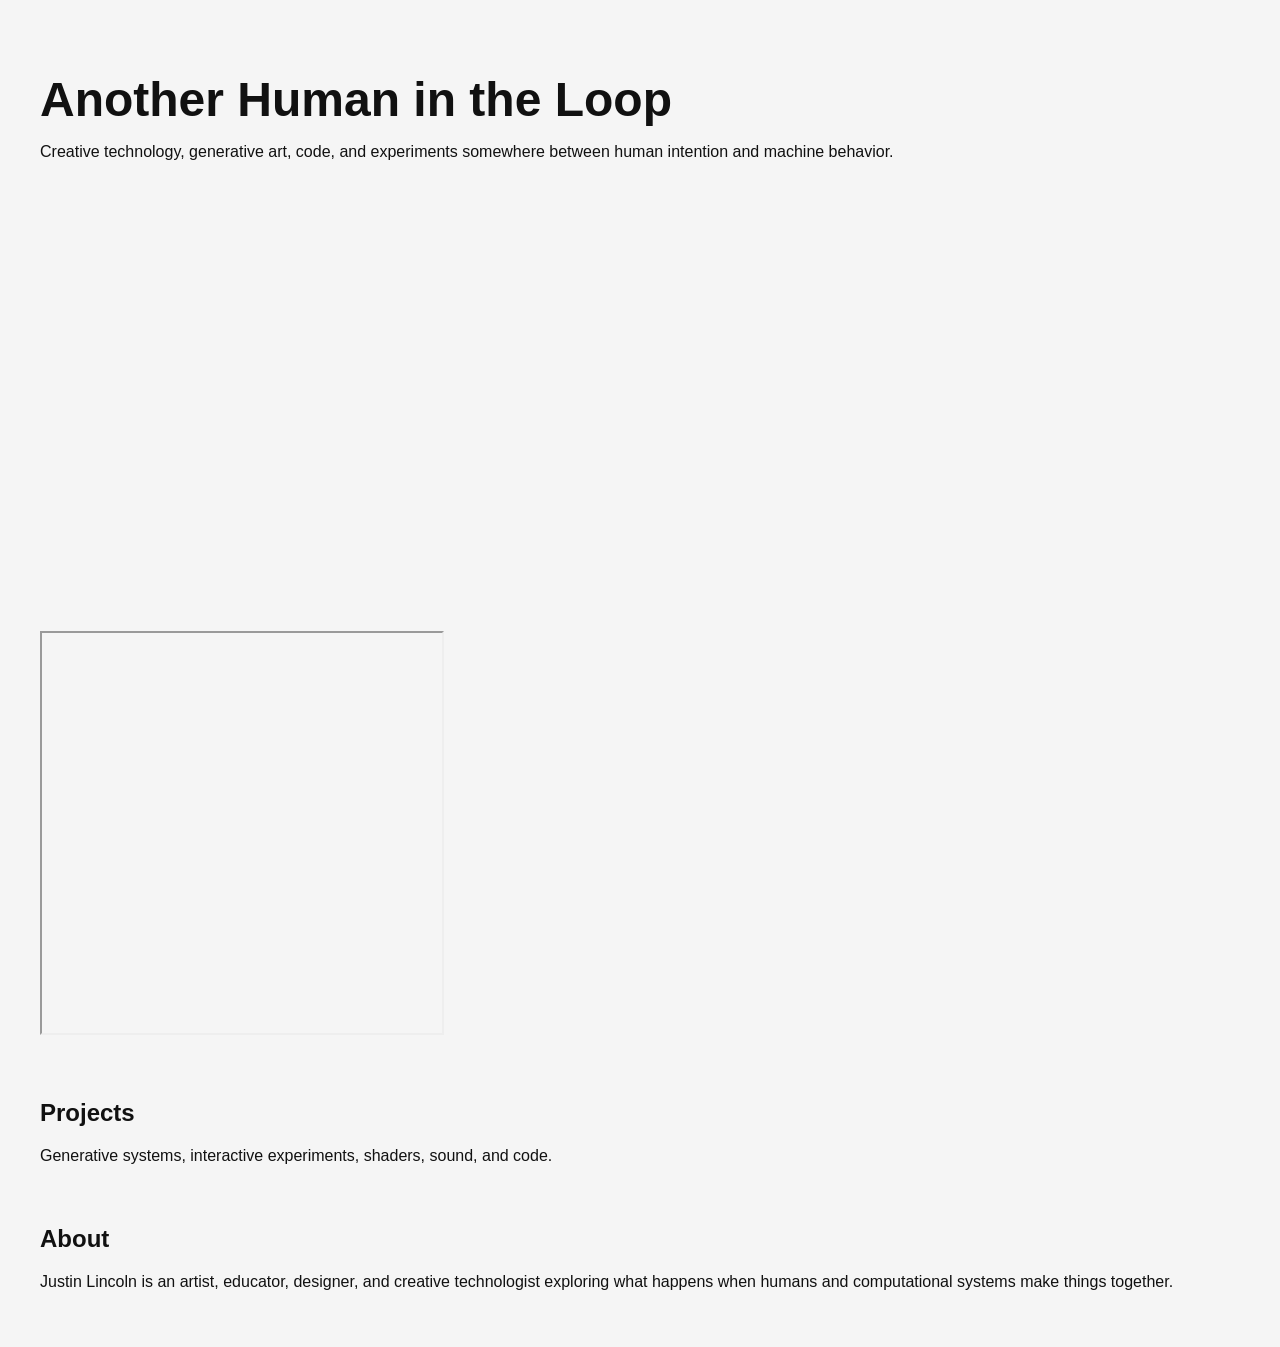
==== index.html @ a6d34f9c "Link stylesheet in index.html Add stylesheet link to index.html" ====
<!DOCTYPE html>
<html lang="en">
<head>
  <meta charset="UTF-8">
  <meta name="viewport" content="width=device-width, initial-scale=1.0">

  <title>Another Human in the Loop</title>

  <link rel="stylesheet" href="style.css">
</head>

<body>

  <h1>Another Human in the Loop</h1>

  <p>
    Creative technology, generative art, code, and experiments
    somewhere between human intention and machine behavior.
  </p>

  <iframe
  width="800"
  height="450"
  src="https://www.youtube-nocookie.com/embed/tvtjI1bp2vo"
  title="Another Human in the Loop video"
  frameborder="0"
  allow="accelerometer; autoplay; clipboard-write; encrypted-media; gyroscope; picture-in-picture"
  allowfullscreen>
</iframe>

 <iframe src="https://openprocessing.org/sketch/2888722/embed/" width="400" height="400"></iframe>

  <h2>Projects</h2>

  <p>Generative systems, interactive experiments, shaders, sound, and code.</p>

  <h2>About</h2>

  <p>
    Justin Lincoln is an artist, educator, designer, and creative technologist
    exploring what happens when humans and computational systems make things together.
  </p>

</body>
</html>
---- style.css ----
body {
  margin: 0;
  padding: 40px;
  font-family: Arial, sans-serif;
  background: #f5f5f5;
  color: #111;
}

main {
  max-width: 1200px;
  margin: 0 auto;
}

h1 {
  font-size: 48px;
  margin-bottom: 10px;
}

h2 {
  margin-top: 60px;
}

.project {
  margin-top: 30px;
}

.media {
  display: flex;
  gap: 40px;
  align-items: flex-start;
  flex-wrap: wrap;
}

.video iframe {
  width: 800px;
  max-width: 100%;
  aspect-ratio: 16 / 9;
  height: auto;
}

.sketch iframe {
  width: 400px;
  height: 400px;
  border: none;
}
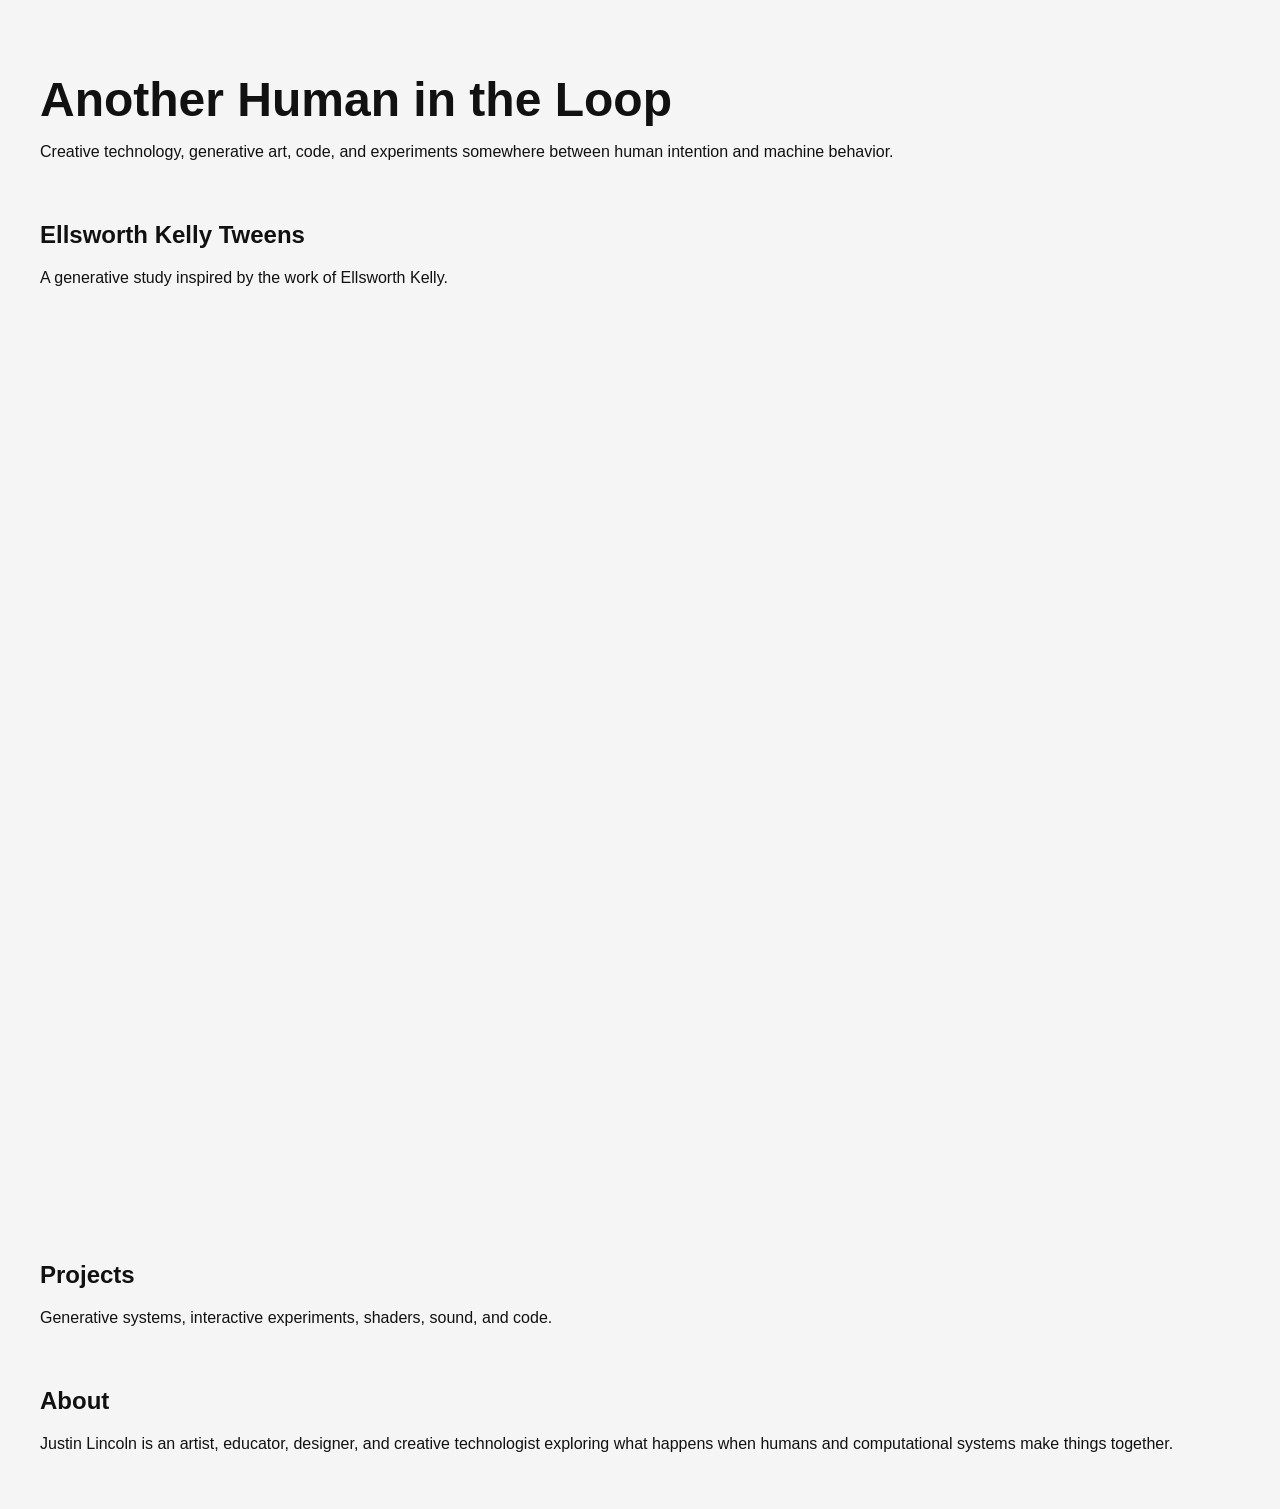
==== commit 7fcb2e43: "Refactor iframe layout for video and sketch sections Replaced the old iframe structure with a new la" ====
--- a/index.html
+++ b/index.html
@@ -18,17 +18,37 @@
     somewhere between human intention and machine behavior.
   </p>
 
-  <iframe
-  width="800"
-  height="450"
-  src="https://www.youtube-nocookie.com/embed/tvtjI1bp2vo"
-  title="Another Human in the Loop video"
-  frameborder="0"
-  allow="accelerometer; autoplay; clipboard-write; encrypted-media; gyroscope; picture-in-picture"
-  allowfullscreen>
-</iframe>
+<div class="project">
 
- <iframe src="https://openprocessing.org/sketch/2888722/embed/" width="400" height="400"></iframe>
+  <h2>Ellsworth Kelly Tweens</h2>
+
+  <p>
+    A generative study inspired by the work of Ellsworth Kelly.
+  </p>
+
+  <div class="media">
+
+    <div class="video">
+      <iframe
+        src="https://www.youtube-nocookie.com/embed/tvtjI1bp2vo"
+        title="Another Human in the Loop video"
+        frameborder="0"
+        allow="accelerometer; autoplay; clipboard-write; encrypted-media; gyroscope; picture-in-picture"
+        allowfullscreen>
+      </iframe>
+    </div>
+
+    <div class="sketch">
+      <iframe
+        src="https://openprocessing.org/sketch/2888722/embed/"
+        width="400"
+        height="400">
+      </iframe>
+    </div>
+
+  </div>
+
+</div>
 
   <h2>Projects</h2>
 
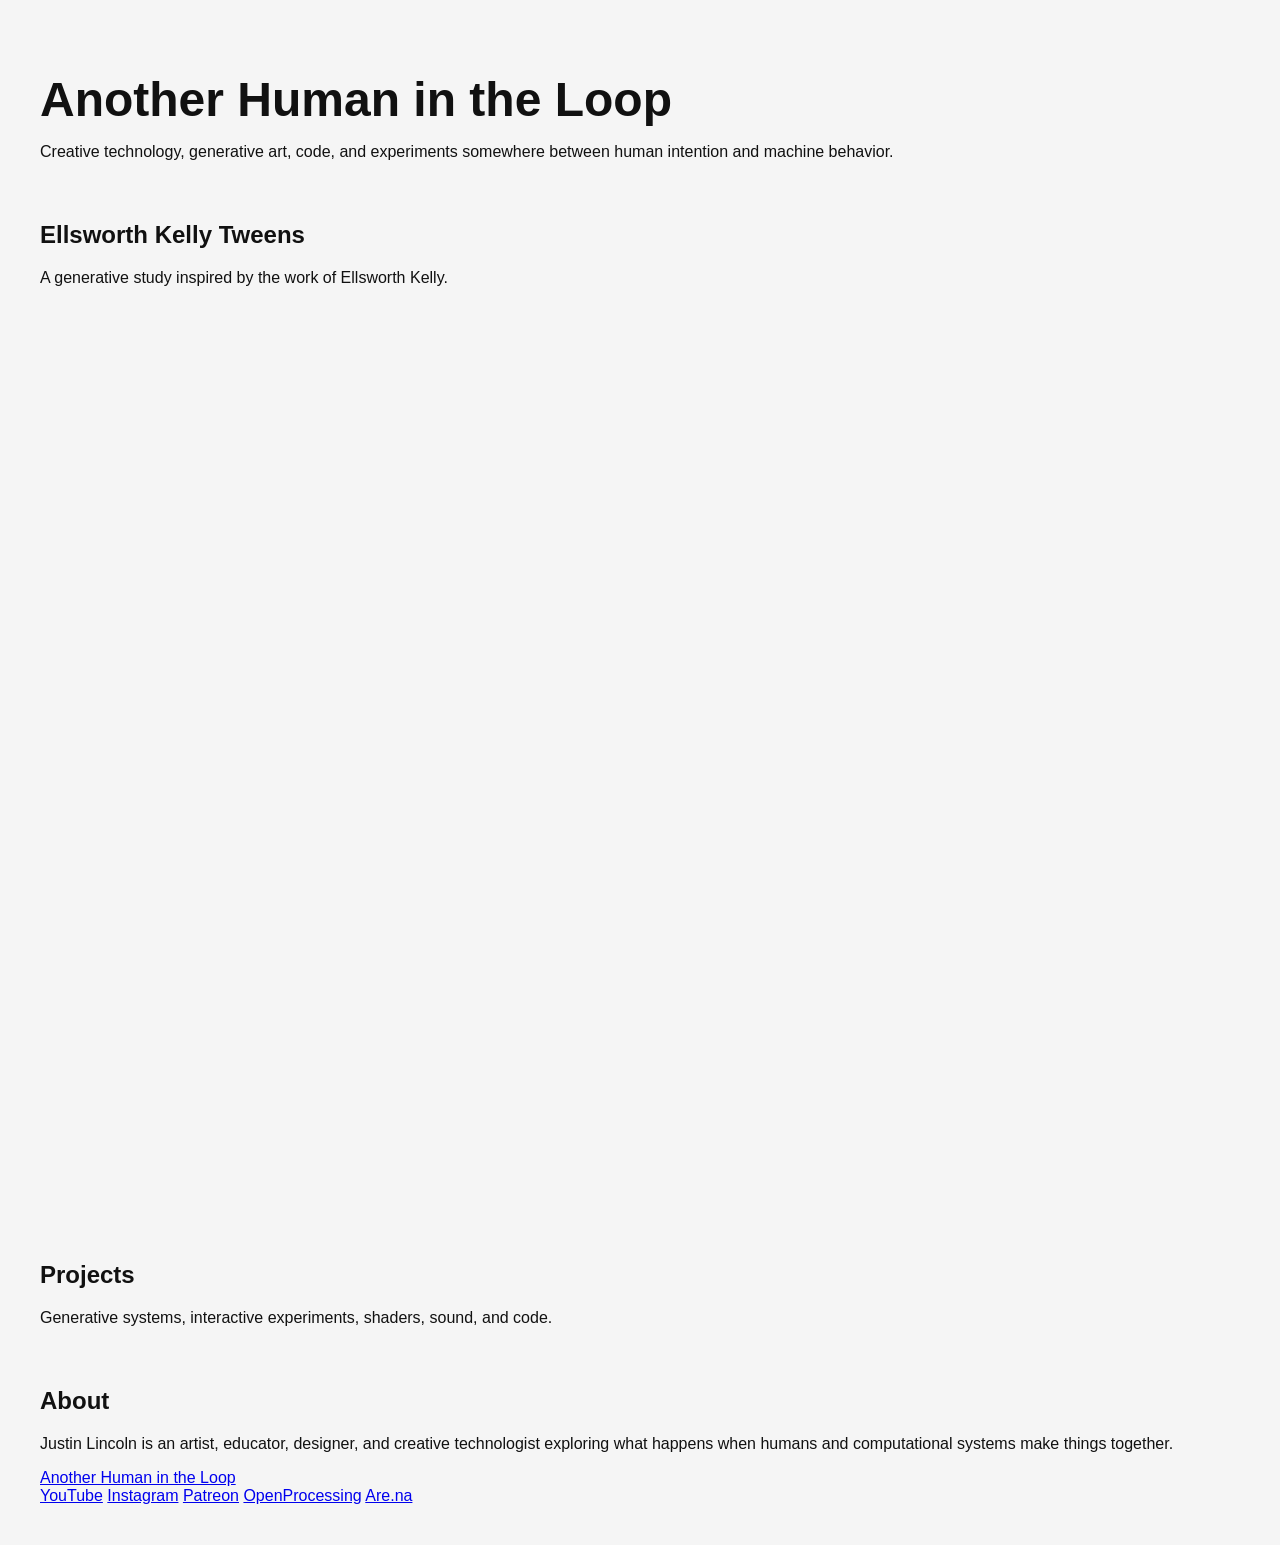
==== commit 74e7c9e5: "Add site navigation with links to social media Added navigation links to social media and project pa" ====
--- a/index.html
+++ b/index.html
@@ -30,7 +30,7 @@
 
     <div class="video">
       <iframe
-        src="https://www.youtube-nocookie.com/embed/tvtjI1bp2vo"
+       src="https://www.youtube-nocookie.com/embed/ZRfGWD1PSfY"
         title="Another Human in the Loop video"
         frameborder="0"
         allow="accelerometer; autoplay; clipboard-write; encrypted-media; gyroscope; picture-in-picture"
@@ -62,4 +62,19 @@
   </p>
 
 </body>
+  <nav class="site-nav">
+
+  <a class="site-title" href="index.html">
+    Another Human in the Loop
+  </a>
+
+  <div class="site-links">
+    <a href="https://www.youtube.com/@justinlincoln" target="_blank">YouTube</a>
+    <a href="https://www.instagram.com/thebuildingisacamera/" target="_blank">Instagram</a>
+    <a href="https://www.patreon.com/c/AnotherHumanInTheLoop" target="_blank">Patreon</a>
+    <a href="https://openprocessing.org/@jlincoln#sketches" target="_blank">OpenProcessing</a>
+    <a href="https://www.are.na/justin-lincoln/channels" target="_blank">Are.na</a>
+  </div>
+
+</nav>
 </html>
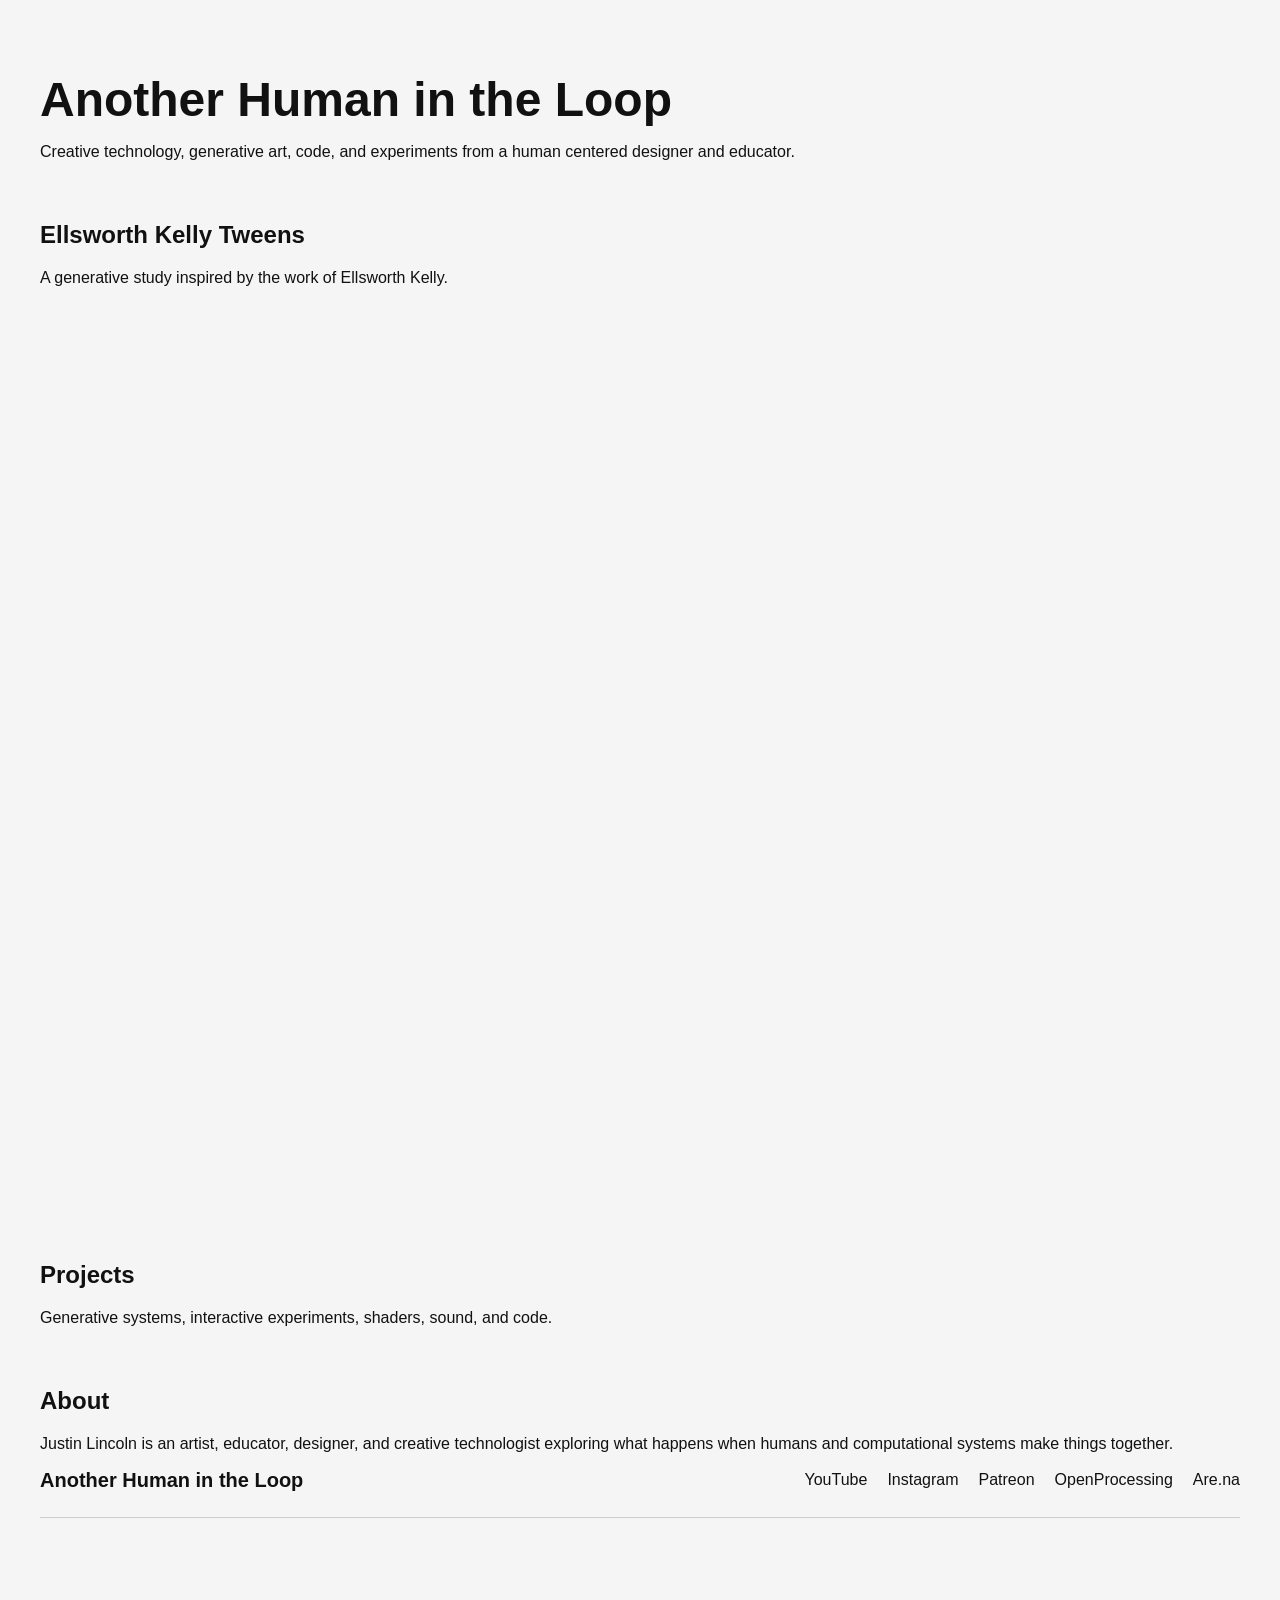
==== commit c8dc0916: "Revise paragraph content in index.html Updated paragraph text to reflect a human-centered focus." ====
--- a/index.html
+++ b/index.html
@@ -15,7 +15,7 @@
 
   <p>
     Creative technology, generative art, code, and experiments
-    somewhere between human intention and machine behavior.
+    from a human centered designer and educator.
   </p>
 
 <div class="project">
--- a/style.css
+++ b/style.css
@@ -43,3 +43,34 @@
   height: 400px;
   border: none;
 }
+.site-nav {
+  display: flex;
+  justify-content: space-between;
+  align-items: center;
+  gap: 30px;
+  padding-bottom: 25px;
+  margin-bottom: 50px;
+  border-bottom: 1px solid #ccc;
+}
+
+.site-title {
+  font-size: 20px;
+  font-weight: bold;
+  text-decoration: none;
+  color: #111;
+}
+
+.site-links {
+  display: flex;
+  gap: 20px;
+  flex-wrap: wrap;
+}
+
+.site-links a {
+  color: #111;
+  text-decoration: none;
+}
+
+.site-links a:hover {
+  text-decoration: underline;
+}
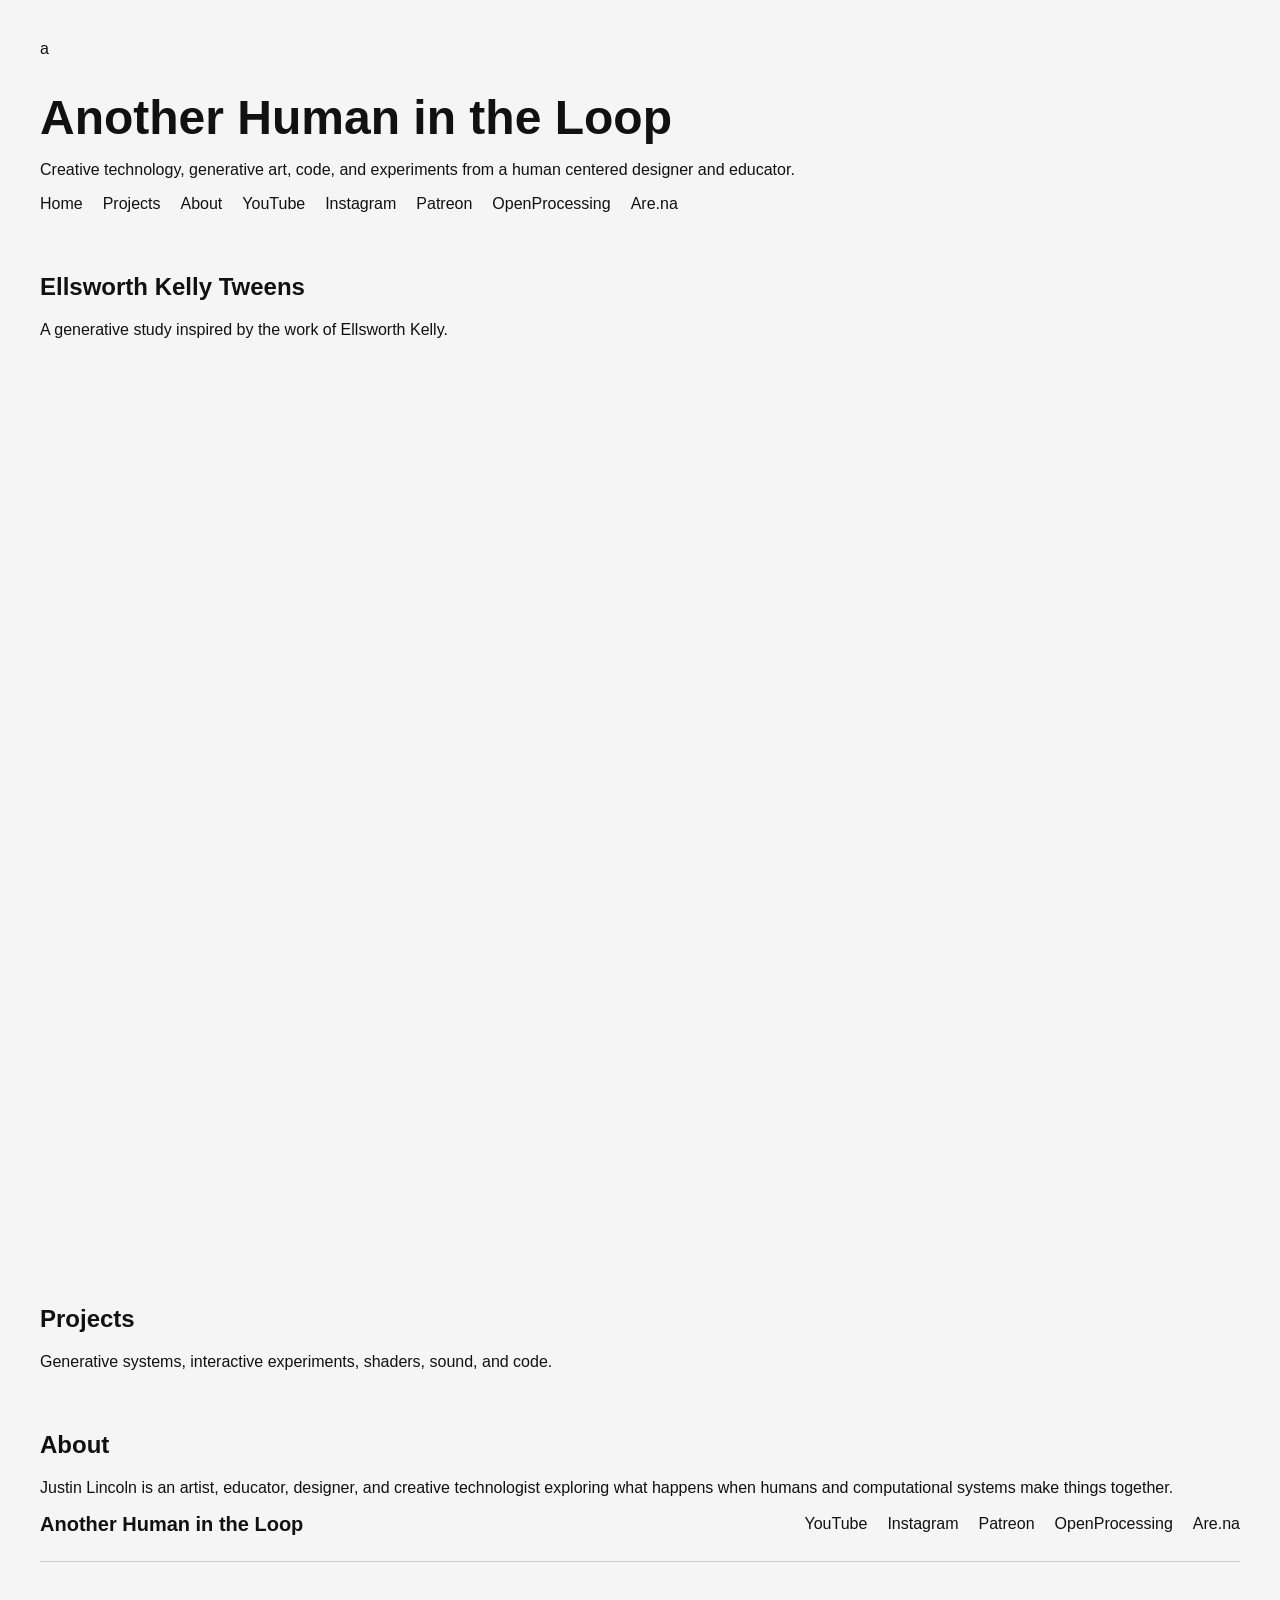
==== commit 40577d83: "Add navigation links to index.html Added site links to the index.html file for navigation." ====
--- a/index.html
+++ b/index.html
@@ -1,4 +1,4 @@
-<!DOCTYPE html>
+a<!DOCTYPE html>
 <html lang="en">
 <head>
   <meta charset="UTF-8">
@@ -17,6 +17,17 @@
     Creative technology, generative art, code, and experiments
     from a human centered designer and educator.
   </p>
+  <div class="site-links">
+  <a href="index.html">Home</a>
+  <a href="projects.html">Projects</a>
+  <a href="about.html">About</a>
+
+  <a href="https://www.youtube.com/@justinlincoln" target="_blank">YouTube</a>
+  <a href="https://www.instagram.com/thebuildingisacamera/" target="_blank">Instagram</a>
+  <a href="https://www.patreon.com/c/AnotherHumanInTheLoop" target="_blank">Patreon</a>
+  <a href="https://openprocessing.org/@jlincoln#sketches" target="_blank">OpenProcessing</a>
+  <a href="https://www.are.na/justin-lincoln/channels" target="_blank">Are.na</a>
+</div>
 
 <div class="project">
 
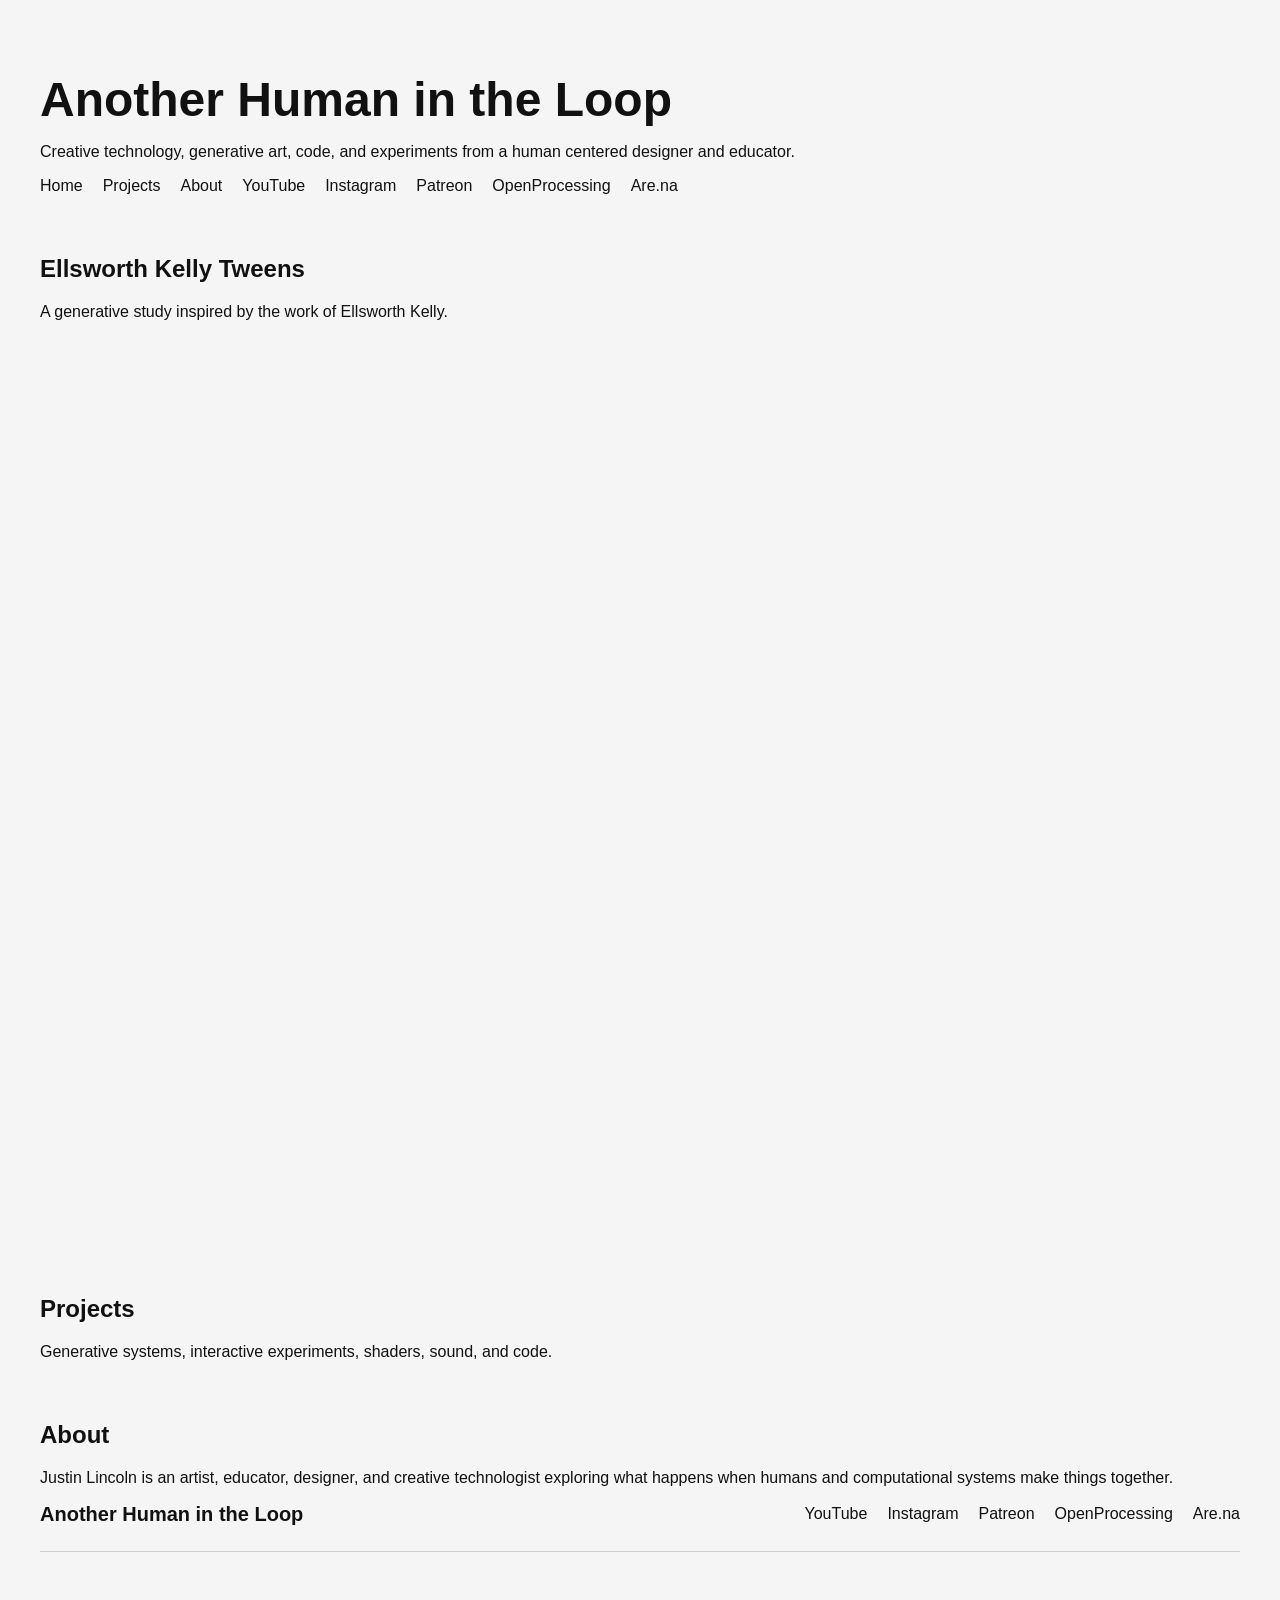
==== commit 0f352637: "Fix DOCTYPE declaration in index.html" ====
--- a/index.html
+++ b/index.html
@@ -1,4 +1,4 @@
-a<!DOCTYPE html>
+<!DOCTYPE html>
 <html lang="en">
 <head>
   <meta charset="UTF-8">
